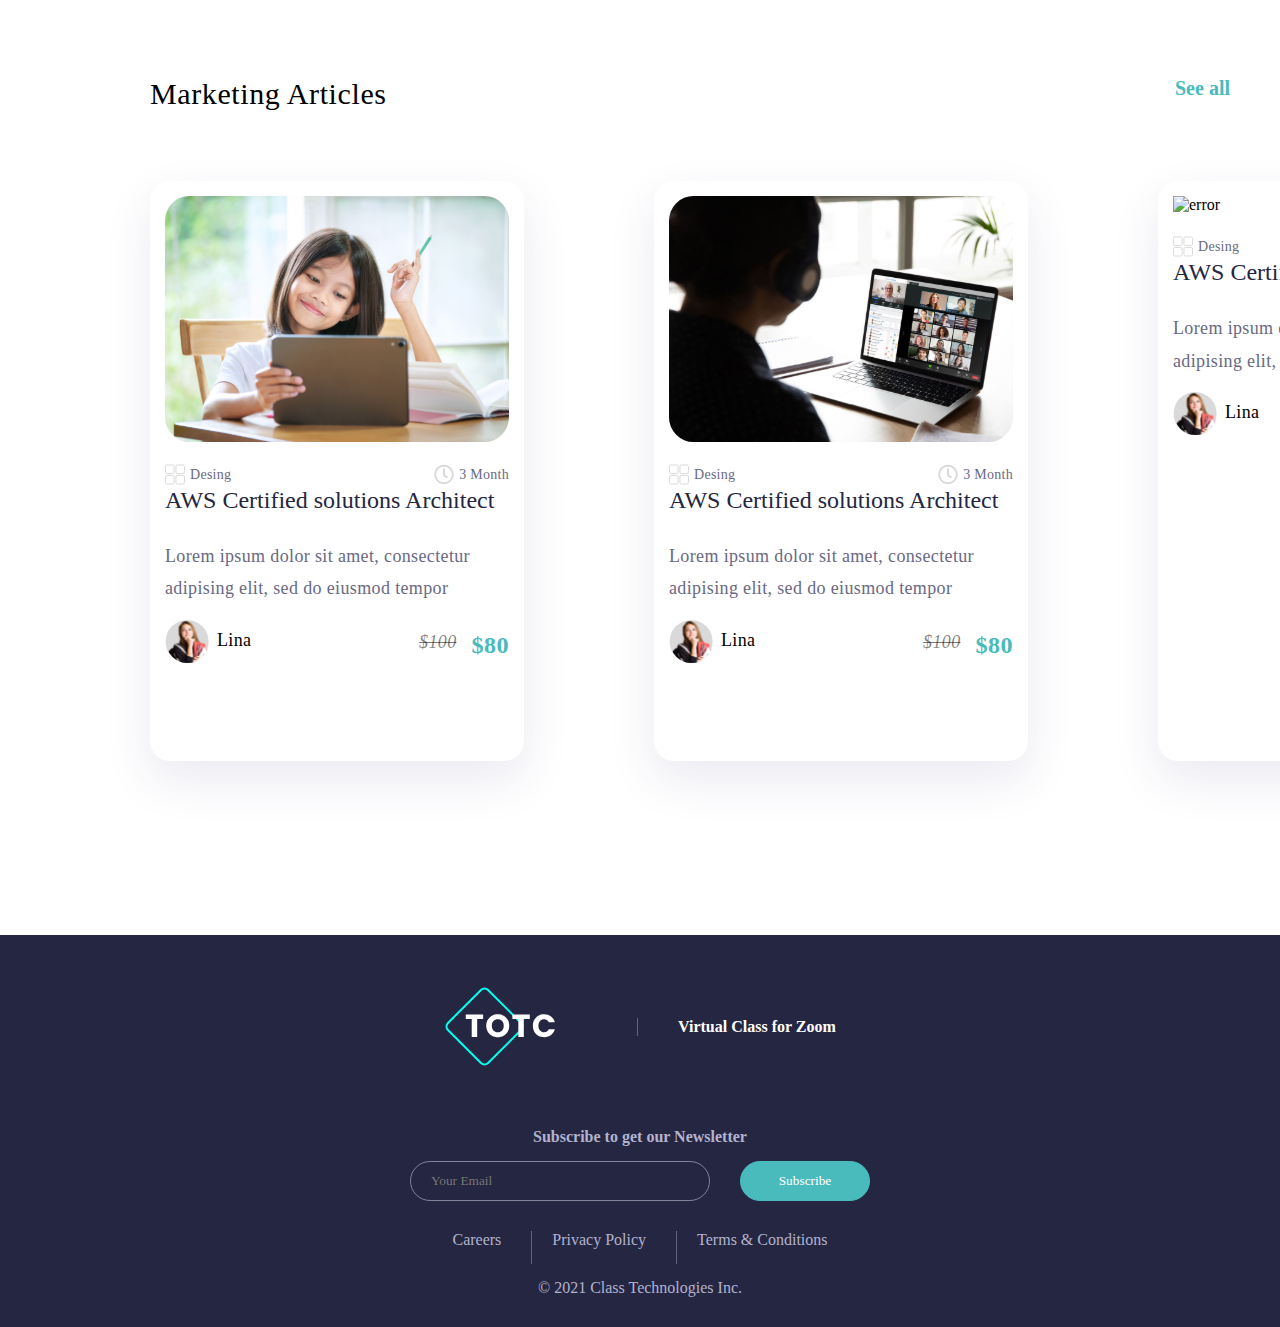
==== blog.html @ 61b36602 "#fix #html #css fix MemberShip" ====
<!DOCTYPE html>
<html lang="en">
  <head>
    <meta charset="UTF-8" />
    <meta name="viewport" content="width=device-width, initial-scale=1.0" />
    <title>Blog</title>
    <link
      href="https://cdn.jsdelivr.net/npm/bootstrap@5.0.2/dist/css/bootstrap.min.css"
      rel="stylesheet"
      integrity="sha384-EVSTQN3/azprG1Anm3QDgpJLIm9Nao0Yz1ztcQTwFspd3yD65VohhpuuCOmLASjC"
      crossorigin="anonymous"
    />

    <link rel="stylesheet" href="./style.css" />
  </head>
  <body>
    <main>
      <div class="Marketing-articles">
        <div class="Marketing-main">
          <div class="title-header4">
            <h2 class="Marketing-title">Marketing Articles</h2>
            <a class="text-marketing" href="/">See all</a>
          </div>
          <div class="Marketing-content">
            <div class="row-5">
              <div class="col-5">
                <div class="card-4">
                  <img src="./images/news/newsPhoto2.svg" alt="error"/>
                  <div class="cart-body-3">
                    <div class="cart-body-header">
                      <div class="marketing-desing">
                        <img src="./images/marketing/Desing.svg" alt="error" style="width: 20px; height: 25px;"/>
                        <p class="Desing-text">Desing</p>
                      </div>
                      <div class="marketing-time">
                        <img src="./images/marketing/time.svg" alt="error" style="width: 20px; height: 25px;"/>
                        <p class="time-text">3 Month</p>
                      </div>
                    </div>
                    <h2 class="Marketing-title2">
                      AWS Certified solutions Architect
                    </h2>
                    <p class="marketing-text">
                      Lorem ipsum dolor sit amet, consectetur adipising elit,
                      sed do eiusmod tempor
                    </p>
                    <div class="cart-body-footer">
                        <div class="service-from">
                            <img src="./images/Lina.svg" alt="error" style="width: 44px; height: 44px;"/>
                            <p class="owner-service">Lina</p>
                          </div>
                          <div class="price">
                            <p class="price-text1">$100</p>
                            <p class="price-text2">$80</p>
                          </div>
                    </div>
                  </div>
                </div>
              </div>
              <div class="col-5">
                <div class="card-4">
                  <img src="./images/news/newsPhoto3.svg" alt="error" />
                  <div class="cart-body-3">
                    <div class="cart-body-header">
                      <div class="marketing-desing">
                        <img src="./images/marketing/Desing.svg" alt="error" style="width: 20px; height: 25px;"/>
                        <p class="Desing-text">Desing</p>
                      </div>
                      <div class="marketing-time">
                        <img src="./images/marketing/time.svg" alt="error" style="width: 20px; height: 25px;"/>
                        <p class="time-text">3 Month</p>
                      </div>
                    </div>
                    <h3 class="Marketing-title2">
                      AWS Certified solutions Architect
                    </h3>
                    <p class="marketing-text">
                      Lorem ipsum dolor sit amet, consectetur adipising elit,
                      sed do eiusmod tempor
                    </p>
                    <div class="cart-body-footer">
                        <div class="service-from">
                            <img src="./images/Lina.svg" alt="error" style="width: 44px; height: 44px;"/>
                            <p class="owner-service">Lina</p>
                          </div>
                          <div class="price">
                            <p class="price-text1">$100</p>
                            <p class="price-text2">$80</p>
                          </div>
                    </div>
                  </div>
                </div>
              </div>
              <div class="col-5">
                <div class="card-4">
                  <img src="./images/news/photo-1.svg" alt="error" />
                  <div class="cart-body-3">
                    <div class="cart-body-header">
                      <div class="marketing-desing">
                        <img src="./images/marketing/Desing.svg" alt="error" style="width: 20px; height: 25px;"/>
                        <p class="Desing-text">Desing</p>
                      </div>
                      <div class="marketing-time">
                        <img src="./images/marketing/time.svg" alt="error" style="width: 20px; height: 25px;"/>
                        <p class="time-text">3 Month</p>
                      </div>
                    </div>
                    <h3 class="Marketing-title2">
                      AWS Certified solutions Architect
                    </h3>
                    <p class="marketing-text">
                      Lorem ipsum dolor sit amet, consectetur adipising elit,
                      sed do eiusmod tempor
                    </p>
                    <div class="cart-body-footer">
                        <div class="service-from">
                            <img src="./images/Lina.svg" alt="error" style="width: 44px; height: 44px;"/>
                            <p class="owner-service">Lina</p>
                          </div>
                          <div class="price">
                            <p class="price-text1">$100</p>
                            <p class="price-text2">$80</p>
                          </div>
                    </div>
                  </div>
                </div>
              </div>
              <div class="col-5">
                <div class="card-4">
                  <img src="./images/news/newsPhoto4.svg" alt="error" />
                  <div class="cart-body-3">
                    <div class="cart-body-header">
                      <div class="marketing-desing">
                        <img src="./images/marketing/Desing.svg" alt="error" style="width: 20px; height: 25px;"/>
                        <p class="Desing-text">Desing</p>
                      </div>
                      <div class="marketing-time">
                        <img src="./images/marketing/time.svg" alt="error" style="width: 20px; height: 25px;"/>
                        <p class="time-text">3 Month</p>
                      </div>
                    </div>
                    <h3 class="Marketing-title2">
                      AWS Certified solutions Architect
                    </h3>
                    <p class="marketing-text">
                      Lorem ipsum dolor sit amet, consectetur adipising elit,
                      sed do eiusmod tempor
                    </p>
                    <div class="cart-body-footer">
                        <div class="service-from">
                            <img src="./images/Lina.svg" alt="error" style="width: 44px; height: 44px;"/>
                            <p class="owner-service">Lina</p>
                          </div>
                          <div class="price">
                            <p class="price-text1">$100</p>
                            <p class="price-text2">$80</p>
                          </div>
                    </div>
                  </div>
                </div>
              </div>
            </div>
          </div>
        </div>
      </div>
    </main>

    <footer class="bg-footer">
      <div class="footer-main">
        <div class="footer-icon">
          <img class="Logo" src="./images/Logo.svg" alt="Logo" />
          <h4 class="text-footer">Virtual Class for Zoom</h4>
        </div>
      </div>
      <div class="footer-subscribe">
        <h4 class="text2-footer">Subscribe to get our Newsletter</h4>
        <div class="Subscribe-email">
          <input class="footer-input" type="email" placeholder="Your Email" />
          <button class="button-subscribe">Subscribe</button>
        </div>
      </div>
      <div class="footer-additionally">
        <div class="list">
          <a class="text2-footer" href="/">Careers</a>
          <a class="text3-footer" href="/">Privacy Policy</a>
          <a class="text3-footer" href="/">Terms & Conditions</a>
        </div>
        <div class="footer-info">
          <p class="text2-footer">© 2021 Class Technologies Inc.</p>
        </div>
      </div>
    </footer>

    <script
      src="https://cdn.jsdelivr.net/npm/bootstrap@5.0.2/dist/js/bootstrap.bundle.min.js"
      integrity="sha384-MrcW6ZMFYlzcLA8Nl+NtUVF0sA7MsXsP1UyJoMp4YLEuNSfAP+JcXn/tWtIaxVXM"
      crossorigin="anonymous"
    ></script>
  </body>
</html>
---- style.css ----
@import './css/Start.css';

@import './css/footer.css';

@import './css/cards.css';

@import './css/our-success.css';

@import './css/couldSoftware.css';

@import './css/marketing.css';
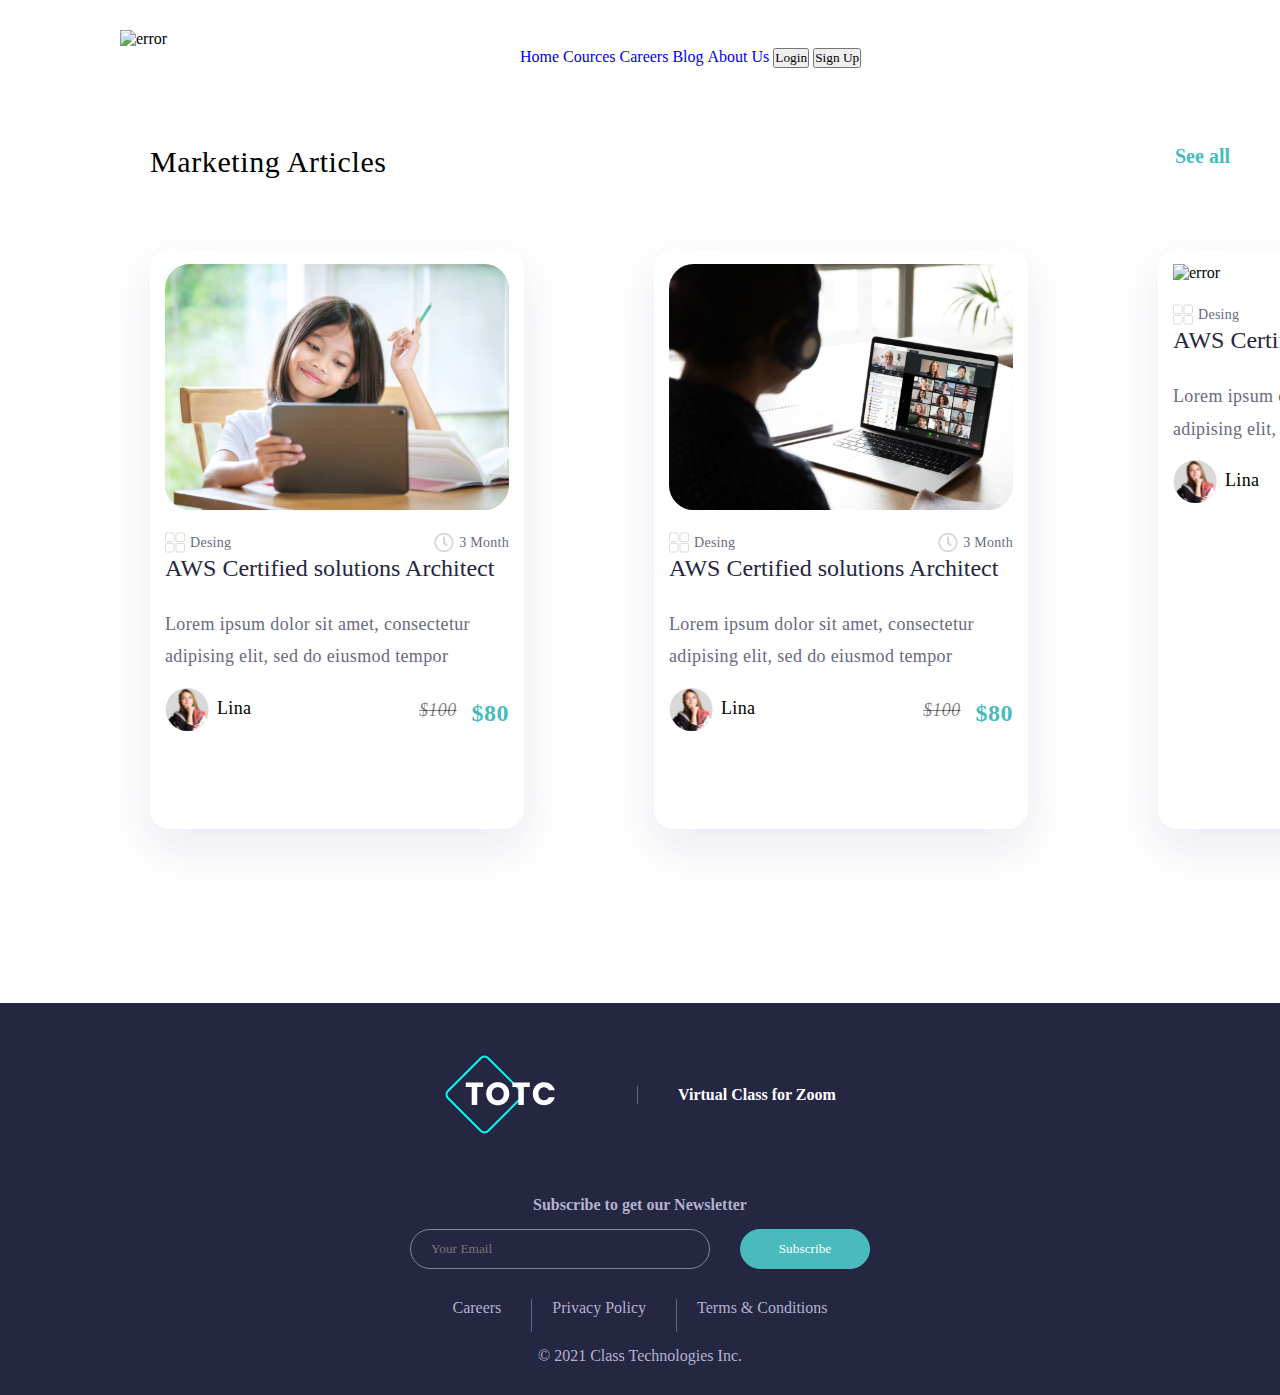
==== commit 2b3036ad: "Add files via upload" ====
--- a/blog.html
+++ b/blog.html
@@ -1,200 +1,213 @@
-<!DOCTYPE html>
-<html lang="en">
-  <head>
-    <meta charset="UTF-8" />
-    <meta name="viewport" content="width=device-width, initial-scale=1.0" />
-    <title>Blog</title>
-    <link
-      href="https://cdn.jsdelivr.net/npm/bootstrap@5.0.2/dist/css/bootstrap.min.css"
-      rel="stylesheet"
-      integrity="sha384-EVSTQN3/azprG1Anm3QDgpJLIm9Nao0Yz1ztcQTwFspd3yD65VohhpuuCOmLASjC"
-      crossorigin="anonymous"
-    />
-
-    <link rel="stylesheet" href="./style.css" />
-  </head>
-  <body>
-    <main>
-      <div class="Marketing-articles">
-        <div class="Marketing-main">
-          <div class="title-header4">
-            <h2 class="Marketing-title">Marketing Articles</h2>
-            <a class="text-marketing" href="/">See all</a>
-          </div>
-          <div class="Marketing-content">
-            <div class="row-5">
-              <div class="col-5">
-                <div class="card-4">
-                  <img src="./images/news/newsPhoto2.svg" alt="error"/>
-                  <div class="cart-body-3">
-                    <div class="cart-body-header">
-                      <div class="marketing-desing">
-                        <img src="./images/marketing/Desing.svg" alt="error" style="width: 20px; height: 25px;"/>
-                        <p class="Desing-text">Desing</p>
-                      </div>
-                      <div class="marketing-time">
-                        <img src="./images/marketing/time.svg" alt="error" style="width: 20px; height: 25px;"/>
-                        <p class="time-text">3 Month</p>
-                      </div>
-                    </div>
-                    <h2 class="Marketing-title2">
-                      AWS Certified solutions Architect
-                    </h2>
-                    <p class="marketing-text">
-                      Lorem ipsum dolor sit amet, consectetur adipising elit,
-                      sed do eiusmod tempor
-                    </p>
-                    <div class="cart-body-footer">
-                        <div class="service-from">
-                            <img src="./images/Lina.svg" alt="error" style="width: 44px; height: 44px;"/>
-                            <p class="owner-service">Lina</p>
-                          </div>
-                          <div class="price">
-                            <p class="price-text1">$100</p>
-                            <p class="price-text2">$80</p>
-                          </div>
-                    </div>
-                  </div>
-                </div>
-              </div>
-              <div class="col-5">
-                <div class="card-4">
-                  <img src="./images/news/newsPhoto3.svg" alt="error" />
-                  <div class="cart-body-3">
-                    <div class="cart-body-header">
-                      <div class="marketing-desing">
-                        <img src="./images/marketing/Desing.svg" alt="error" style="width: 20px; height: 25px;"/>
-                        <p class="Desing-text">Desing</p>
-                      </div>
-                      <div class="marketing-time">
-                        <img src="./images/marketing/time.svg" alt="error" style="width: 20px; height: 25px;"/>
-                        <p class="time-text">3 Month</p>
-                      </div>
-                    </div>
-                    <h3 class="Marketing-title2">
-                      AWS Certified solutions Architect
-                    </h3>
-                    <p class="marketing-text">
-                      Lorem ipsum dolor sit amet, consectetur adipising elit,
-                      sed do eiusmod tempor
-                    </p>
-                    <div class="cart-body-footer">
-                        <div class="service-from">
-                            <img src="./images/Lina.svg" alt="error" style="width: 44px; height: 44px;"/>
-                            <p class="owner-service">Lina</p>
-                          </div>
-                          <div class="price">
-                            <p class="price-text1">$100</p>
-                            <p class="price-text2">$80</p>
-                          </div>
-                    </div>
-                  </div>
-                </div>
-              </div>
-              <div class="col-5">
-                <div class="card-4">
-                  <img src="./images/news/photo-1.svg" alt="error" />
-                  <div class="cart-body-3">
-                    <div class="cart-body-header">
-                      <div class="marketing-desing">
-                        <img src="./images/marketing/Desing.svg" alt="error" style="width: 20px; height: 25px;"/>
-                        <p class="Desing-text">Desing</p>
-                      </div>
-                      <div class="marketing-time">
-                        <img src="./images/marketing/time.svg" alt="error" style="width: 20px; height: 25px;"/>
-                        <p class="time-text">3 Month</p>
-                      </div>
-                    </div>
-                    <h3 class="Marketing-title2">
-                      AWS Certified solutions Architect
-                    </h3>
-                    <p class="marketing-text">
-                      Lorem ipsum dolor sit amet, consectetur adipising elit,
-                      sed do eiusmod tempor
-                    </p>
-                    <div class="cart-body-footer">
-                        <div class="service-from">
-                            <img src="./images/Lina.svg" alt="error" style="width: 44px; height: 44px;"/>
-                            <p class="owner-service">Lina</p>
-                          </div>
-                          <div class="price">
-                            <p class="price-text1">$100</p>
-                            <p class="price-text2">$80</p>
-                          </div>
-                    </div>
-                  </div>
-                </div>
-              </div>
-              <div class="col-5">
-                <div class="card-4">
-                  <img src="./images/news/newsPhoto4.svg" alt="error" />
-                  <div class="cart-body-3">
-                    <div class="cart-body-header">
-                      <div class="marketing-desing">
-                        <img src="./images/marketing/Desing.svg" alt="error" style="width: 20px; height: 25px;"/>
-                        <p class="Desing-text">Desing</p>
-                      </div>
-                      <div class="marketing-time">
-                        <img src="./images/marketing/time.svg" alt="error" style="width: 20px; height: 25px;"/>
-                        <p class="time-text">3 Month</p>
-                      </div>
-                    </div>
-                    <h3 class="Marketing-title2">
-                      AWS Certified solutions Architect
-                    </h3>
-                    <p class="marketing-text">
-                      Lorem ipsum dolor sit amet, consectetur adipising elit,
-                      sed do eiusmod tempor
-                    </p>
-                    <div class="cart-body-footer">
-                        <div class="service-from">
-                            <img src="./images/Lina.svg" alt="error" style="width: 44px; height: 44px;"/>
-                            <p class="owner-service">Lina</p>
-                          </div>
-                          <div class="price">
-                            <p class="price-text1">$100</p>
-                            <p class="price-text2">$80</p>
-                          </div>
-                    </div>
-                  </div>
-                </div>
-              </div>
-            </div>
-          </div>
-        </div>
-      </div>
-    </main>
-
-    <footer class="bg-footer">
-      <div class="footer-main">
-        <div class="footer-icon">
-          <img class="Logo" src="./images/Logo.svg" alt="Logo" />
-          <h4 class="text-footer">Virtual Class for Zoom</h4>
-        </div>
-      </div>
-      <div class="footer-subscribe">
-        <h4 class="text2-footer">Subscribe to get our Newsletter</h4>
-        <div class="Subscribe-email">
-          <input class="footer-input" type="email" placeholder="Your Email" />
-          <button class="button-subscribe">Subscribe</button>
-        </div>
-      </div>
-      <div class="footer-additionally">
-        <div class="list">
-          <a class="text2-footer" href="/">Careers</a>
-          <a class="text3-footer" href="/">Privacy Policy</a>
-          <a class="text3-footer" href="/">Terms & Conditions</a>
-        </div>
-        <div class="footer-info">
-          <p class="text2-footer">© 2021 Class Technologies Inc.</p>
-        </div>
-      </div>
-    </footer>
-
-    <script
-      src="https://cdn.jsdelivr.net/npm/bootstrap@5.0.2/dist/js/bootstrap.bundle.min.js"
-      integrity="sha384-MrcW6ZMFYlzcLA8Nl+NtUVF0sA7MsXsP1UyJoMp4YLEuNSfAP+JcXn/tWtIaxVXM"
-      crossorigin="anonymous"
-    ></script>
-  </body>
-</html>
+<!DOCTYPE html>
+<html lang="en">
+
+<head>
+  <meta charset="UTF-8" />
+  <meta name="viewport" content="width=device-width, initial-scale=1.0" />
+  <title>Blog</title>
+  <link href="https://cdn.jsdelivr.net/npm/bootstrap@5.0.2/dist/css/bootstrap.min.css" rel="stylesheet"
+    integrity="sha384-EVSTQN3/azprG1Anm3QDgpJLIm9Nao0Yz1ztcQTwFspd3yD65VohhpuuCOmLASjC" crossorigin="anonymous" />
+
+  <link rel="stylesheet" href="./style.css" />
+</head>
+
+<body>
+  <header class="header-zwei">
+    <div class="containerz">
+      <div class="header__wrap d-inline-flex align-items-center">
+          <img src="./images/LogoZwei.svg" alt="error" class="Logo" />
+            <nav class="header__nav">
+              <a href="./landing.html" class="nav__item-zwei">Home</a>
+              <a href="./course.html" class="nav__item-zwei">Cources</a>
+              <a href="#!" class="nav__item-zwei">Careers</a>
+              <a href="./blog.html" class="nav__item-zwei">Blog</a>
+              <a href="#!" class="nav__item-zwei">About Us</a>
+              <button class="nav__button-zwei">Login</button>
+              <button class="nav__button-zwei">Sign Up</button>
+            </nav>
+        </div>
+    </div>
+  </header>
+  <main>
+    <div class="Marketing-articles">
+      <div class="Marketing-main">
+        <div class="title-header4">
+          <h2 class="Marketing-title">Marketing Articles</h2>
+          <a class="text-marketing" href="/">See all</a>
+        </div>
+        <div class="Marketing-content">
+          <div class="row-5">
+            <div class="col-5">
+              <div class="card-4">
+                <img src="./images/news/newsPhoto2.svg" alt="error" />
+                <div class="cart-body-3">
+                  <div class="cart-body-header">
+                    <div class="marketing-desing">
+                      <img src="./images/marketing/Desing.svg" alt="error" style="width: 20px; height: 25px;" />
+                      <p class="Desing-text">Desing</p>
+                    </div>
+                    <div class="marketing-time">
+                      <img src="./images/marketing/time.svg" alt="error" style="width: 20px; height: 25px;" />
+                      <p class="time-text">3 Month</p>
+                    </div>
+                  </div>
+                  <h2 class="Marketing-title2">
+                    AWS Certified solutions Architect
+                  </h2>
+                  <p class="marketing-text">
+                    Lorem ipsum dolor sit amet, consectetur adipising elit,
+                    sed do eiusmod tempor
+                  </p>
+                  <div class="cart-body-footer">
+                    <div class="service-from">
+                      <img src="./images/Lina.svg" alt="error" style="width: 44px; height: 44px;" />
+                      <p class="owner-service">Lina</p>
+                    </div>
+                    <div class="price">
+                      <p class="price-text1">$100</p>
+                      <p class="price-text2">$80</p>
+                    </div>
+                  </div>
+                </div>
+              </div>
+            </div>
+            <div class="col-5">
+              <div class="card-4">
+                <img src="./images/news/newsPhoto3.svg" alt="error" />
+                <div class="cart-body-3">
+                  <div class="cart-body-header">
+                    <div class="marketing-desing">
+                      <img src="./images/marketing/Desing.svg" alt="error" style="width: 20px; height: 25px;" />
+                      <p class="Desing-text">Desing</p>
+                    </div>
+                    <div class="marketing-time">
+                      <img src="./images/marketing/time.svg" alt="error" style="width: 20px; height: 25px;" />
+                      <p class="time-text">3 Month</p>
+                    </div>
+                  </div>
+                  <h3 class="Marketing-title2">
+                    AWS Certified solutions Architect
+                  </h3>
+                  <p class="marketing-text">
+                    Lorem ipsum dolor sit amet, consectetur adipising elit,
+                    sed do eiusmod tempor
+                  </p>
+                  <div class="cart-body-footer">
+                    <div class="service-from">
+                      <img src="./images/Lina.svg" alt="error" style="width: 44px; height: 44px;" />
+                      <p class="owner-service">Lina</p>
+                    </div>
+                    <div class="price">
+                      <p class="price-text1">$100</p>
+                      <p class="price-text2">$80</p>
+                    </div>
+                  </div>
+                </div>
+              </div>
+            </div>
+            <div class="col-5">
+              <div class="card-4">
+                <img src="./images/news/photo-1.svg" alt="error" />
+                <div class="cart-body-3">
+                  <div class="cart-body-header">
+                    <div class="marketing-desing">
+                      <img src="./images/marketing/Desing.svg" alt="error" style="width: 20px; height: 25px;" />
+                      <p class="Desing-text">Desing</p>
+                    </div>
+                    <div class="marketing-time">
+                      <img src="./images/marketing/time.svg" alt="error" style="width: 20px; height: 25px;" />
+                      <p class="time-text">3 Month</p>
+                    </div>
+                  </div>
+                  <h3 class="Marketing-title2">
+                    AWS Certified solutions Architect
+                  </h3>
+                  <p class="marketing-text">
+                    Lorem ipsum dolor sit amet, consectetur adipising elit,
+                    sed do eiusmod tempor
+                  </p>
+                  <div class="cart-body-footer">
+                    <div class="service-from">
+                      <img src="./images/Lina.svg" alt="error" style="width: 44px; height: 44px;" />
+                      <p class="owner-service">Lina</p>
+                    </div>
+                    <div class="price">
+                      <p class="price-text1">$100</p>
+                      <p class="price-text2">$80</p>
+                    </div>
+                  </div>
+                </div>
+              </div>
+            </div>
+            <div class="col-5">
+              <div class="card-4">
+                <img src="./images/news/newsPhoto4.svg" alt="error" />
+                <div class="cart-body-3">
+                  <div class="cart-body-header">
+                    <div class="marketing-desing">
+                      <img src="./images/marketing/Desing.svg" alt="error" style="width: 20px; height: 25px;" />
+                      <p class="Desing-text">Desing</p>
+                    </div>
+                    <div class="marketing-time">
+                      <img src="./images/marketing/time.svg" alt="error" style="width: 20px; height: 25px;" />
+                      <p class="time-text">3 Month</p>
+                    </div>
+                  </div>
+                  <h3 class="Marketing-title2">
+                    AWS Certified solutions Architect
+                  </h3>
+                  <p class="marketing-text">
+                    Lorem ipsum dolor sit amet, consectetur adipising elit,
+                    sed do eiusmod tempor
+                  </p>
+                  <div class="cart-body-footer">
+                    <div class="service-from">
+                      <img src="./images/Lina.svg" alt="error" style="width: 44px; height: 44px;" />
+                      <p class="owner-service">Lina</p>
+                    </div>
+                    <div class="price">
+                      <p class="price-text1">$100</p>
+                      <p class="price-text2">$80</p>
+                    </div>
+                  </div>
+                </div>
+              </div>
+            </div>
+          </div>
+        </div>
+      </div>
+    </div>
+  </main>
+
+  <footer class="bg-footer">
+    <div class="footer-main">
+      <div class="footer-icon">
+        <img class="Logo" src="./images/Logo.svg" alt="Logo" />
+        <h4 class="text-footer">Virtual Class for Zoom</h4>
+      </div>
+    </div>
+    <div class="footer-subscribe">
+      <h4 class="text2-footer">Subscribe to get our Newsletter</h4>
+      <div class="Subscribe-email">
+        <input class="footer-input" type="email" placeholder="Your Email" />
+        <button class="button-subscribe">Subscribe</button>
+      </div>
+    </div>
+    <div class="footer-additionally">
+      <div class="list">
+        <a class="text2-footer" href="/">Careers</a>
+        <a class="text3-footer" href="/">Privacy Policy</a>
+        <a class="text3-footer" href="/">Terms & Conditions</a>
+      </div>
+      <div class="footer-info">
+        <p class="text2-footer">© 2021 Class Technologies Inc.</p>
+      </div>
+    </div>
+  </footer>
+
+  <script src="https://cdn.jsdelivr.net/npm/bootstrap@5.0.2/dist/js/bootstrap.bundle.min.js"
+    integrity="sha384-MrcW6ZMFYlzcLA8Nl+NtUVF0sA7MsXsP1UyJoMp4YLEuNSfAP+JcXn/tWtIaxVXM"
+    crossorigin="anonymous"></script>
+</body>
+
+</html>--- a/style.css
+++ b/style.css
@@ -9,3 +9,5 @@
 @import './css/couldSoftware.css';
 
 @import './css/marketing.css';
+
+@import './css/header.css';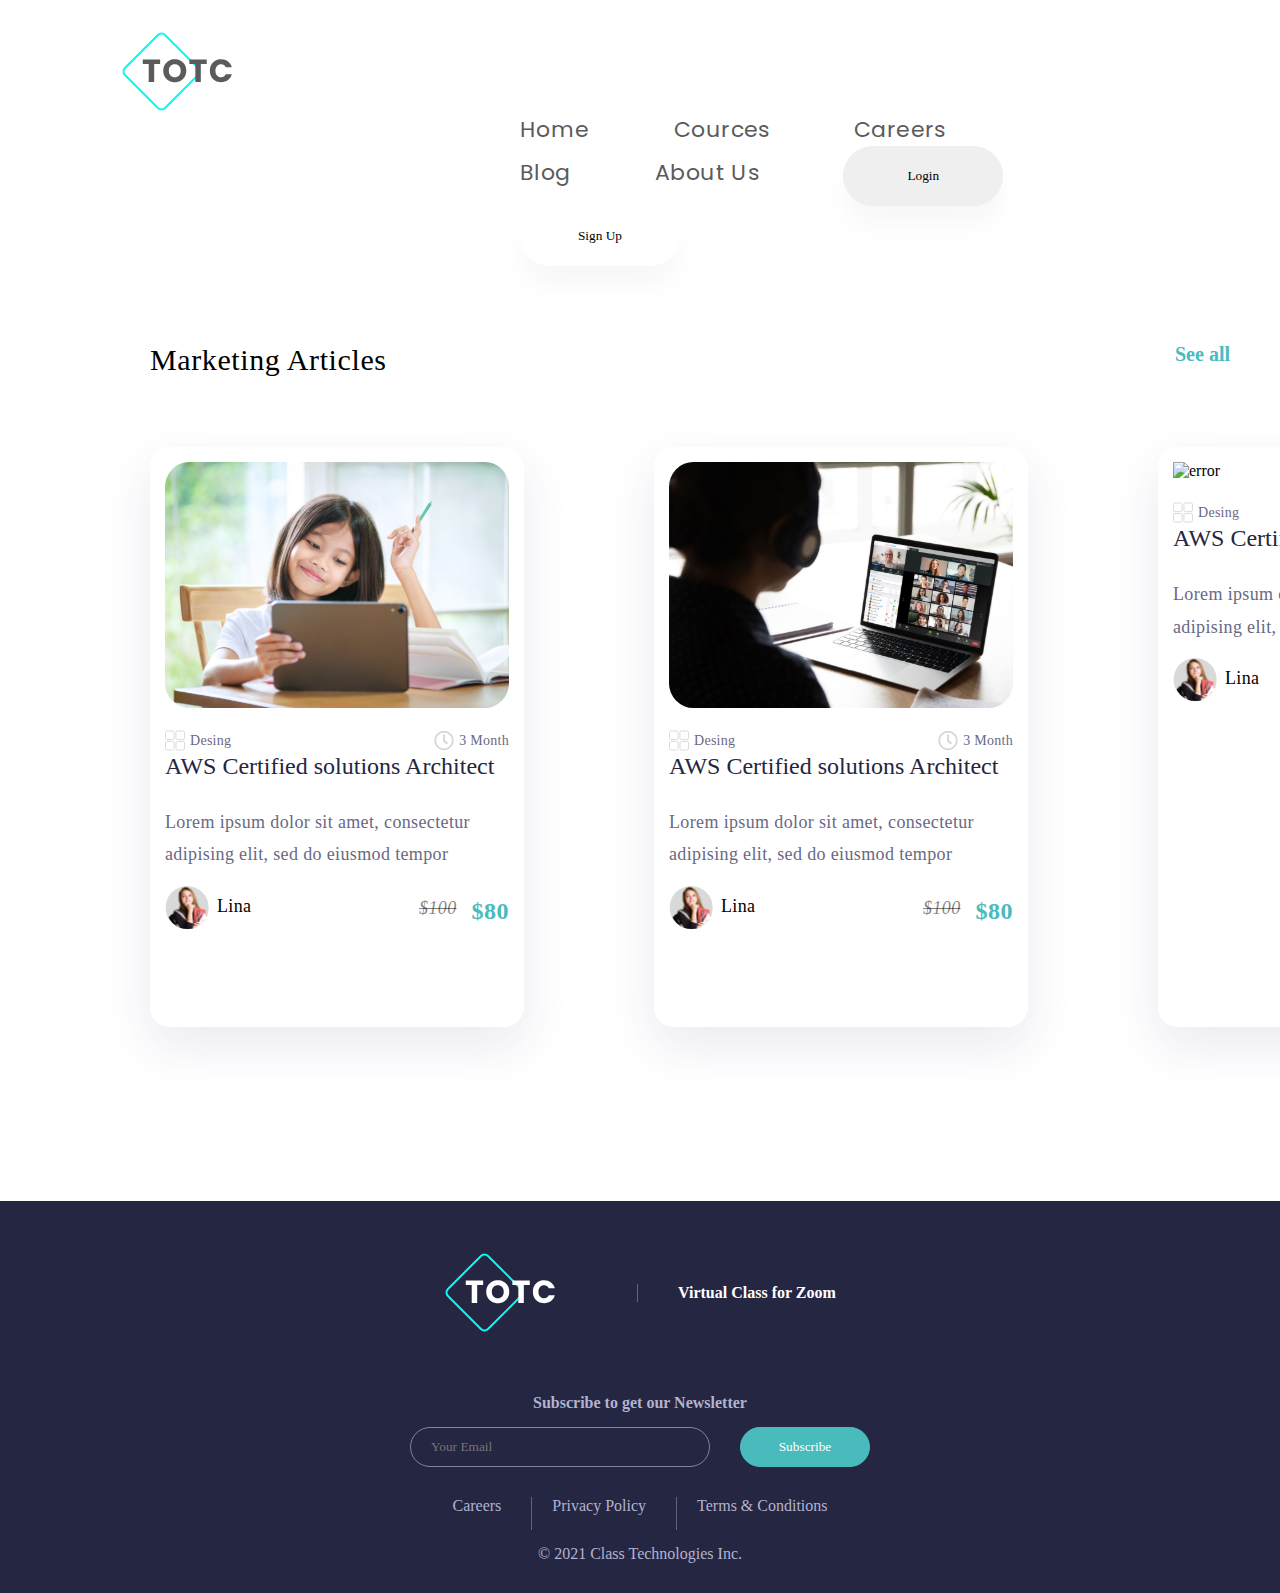
==== commit bf725ce7: "#fix #html #css #images fix detal" ====
--- a/blog.html
+++ b/blog.html
@@ -12,20 +12,21 @@
 </head>
 
 <body>
-  <header class="header-zwei">
+  <header style="background-color: #fff;">
     <div class="containerz">
       <div class="header__wrap d-inline-flex align-items-center">
-          <img src="./images/LogoZwei.svg" alt="error" class="Logo" />
-            <nav class="header__nav">
-              <a href="./landing.html" class="nav__item-zwei">Home</a>
-              <a href="./course.html" class="nav__item-zwei">Cources</a>
-              <a href="#!" class="nav__item-zwei">Careers</a>
-              <a href="./blog.html" class="nav__item-zwei">Blog</a>
-              <a href="#!" class="nav__item-zwei">About Us</a>
-              <button class="nav__button-zwei">Login</button>
-              <button class="nav__button-zwei">Sign Up</button>
-            </nav>
-        </div>
+        <img src="./images/Logo-2.svg" alt="error" class="Logo" />
+          <nav class="header__nav">
+            <a href="./landing.html" class="nav__item-2">Home</a>
+            <a href="./course.html" class="nav__item-2">Cources</a>
+            <a href="./MemberShip.html" class="nav__item-2">Careers</a>
+            <a href="./blog.html" class="nav__item-2">Blog</a>
+            <a href="#!" class="nav__item-2">About Us</a>
+            <button class="nav__button">Login</button>
+            <button class="nav__button" style="box-shadow: 0 20px 24px 0 rgba(0, 0, 0, 0.03);
+            background: rgba(255, 255, 255, 0.3)">Sign Up</button>
+          </nav>
+      </div>
     </div>
   </header>
   <main>
@@ -33,7 +34,7 @@
       <div class="Marketing-main">
         <div class="title-header4">
           <h2 class="Marketing-title">Marketing Articles</h2>
-          <a class="text-marketing" href="/">See all</a>
+          <a class="text-marketing" href="./blog-detal.html">See all</a>
         </div>
         <div class="Marketing-content">
           <div class="row-5">
--- a/style.css
+++ b/style.css
@@ -10,4 +10,10 @@
 
 @import './css/marketing.css';
 
-@import './css/header.css';+@import './css/header.css';
+
+@import './css/master.css';
+
+@import './css/style-2.css';
+
+@import './css/utilit.css';